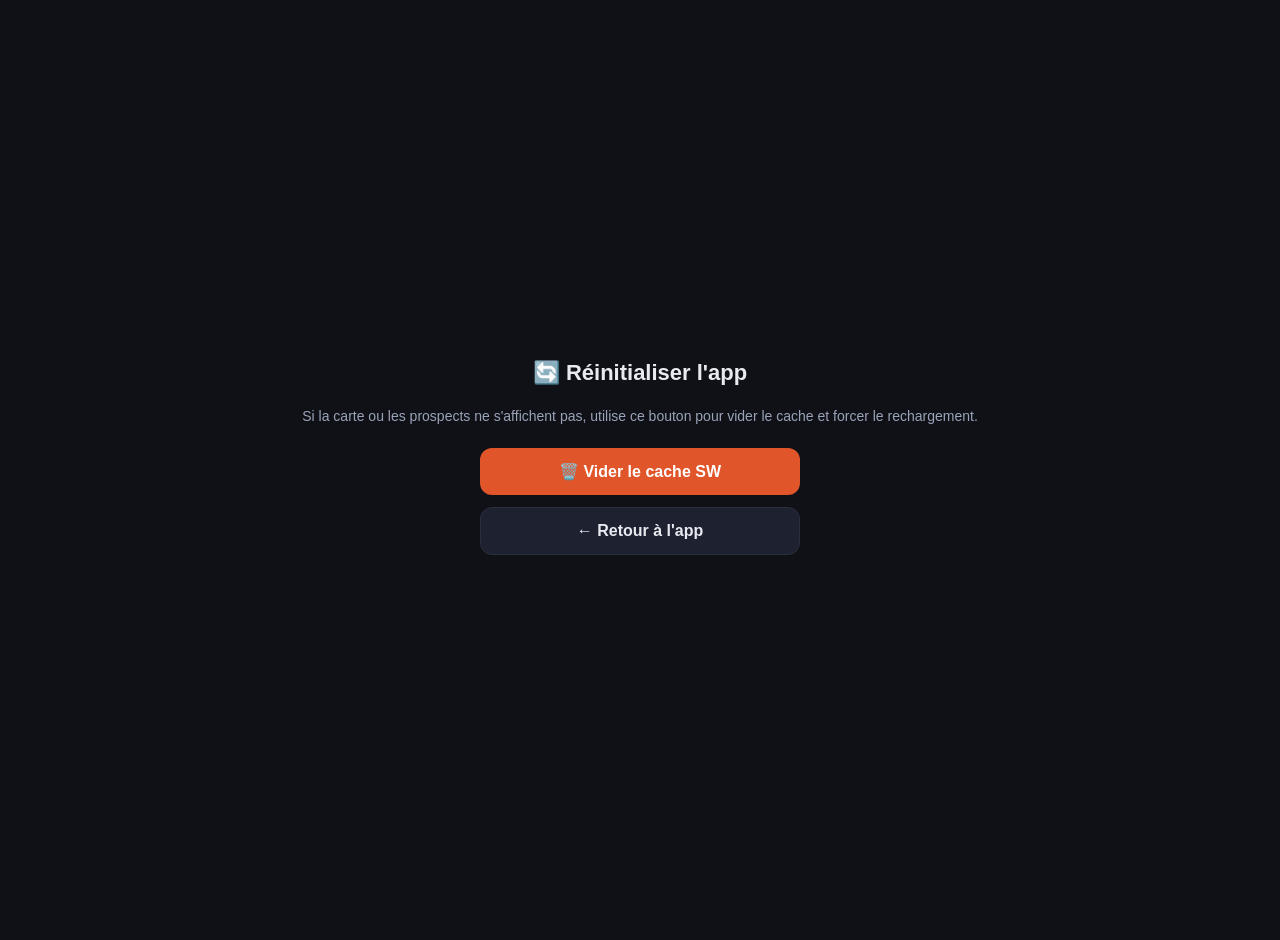
==== clear.html @ 35645975 "fix: SW v7 network-first sur index.html — résout cache stale mobile + page clear.html" ====
<!DOCTYPE html>
<html lang="fr">
<head>
<meta charset="UTF-8">
<meta name="viewport" content="width=device-width, initial-scale=1">
<title>Réinitialiser l'app</title>
<style>
  body{font-family:Inter,Arial,sans-serif;background:#0f1117;color:#e8eaf0;display:flex;flex-direction:column;align-items:center;justify-content:center;min-height:100vh;margin:0;padding:20px;text-align:center}
  h1{font-size:22px;font-weight:900;margin-bottom:8px}
  p{color:#9ba3b8;font-size:14px;margin-bottom:24px}
  .btn{background:#e0552a;color:#fff;border:none;border-radius:12px;padding:14px 32px;font-size:16px;font-weight:700;cursor:pointer;width:100%;max-width:320px;margin-bottom:12px}
  .btn2{background:#1d2130;color:#e8eaf0;border:1px solid #2a2f3e;border-radius:12px;padding:14px 32px;font-size:16px;font-weight:700;cursor:pointer;width:100%;max-width:320px}
  .status{margin-top:20px;font-size:13px;color:#0ea5a0;min-height:20px}
</style>
</head>
<body>
<h1>🔄 Réinitialiser l'app</h1>
<p>Si la carte ou les prospects ne s'affichent pas, utilise ce bouton pour vider le cache et forcer le rechargement.</p>
<button class="btn" onclick="clearAll()">🗑️ Vider le cache SW</button>
<button class="btn2" onclick="location.href='/boitage-13/'">← Retour à l'app</button>
<div class="status" id="st"></div>
<script>
async function clearAll(){
  const st = document.getElementById('st');
  st.textContent = '⏳ Suppression des caches…';
  try {
    // Dérégistrer tous les SW
    if('serviceWorker' in navigator){
      const regs = await navigator.serviceWorker.getRegistrations();
      await Promise.all(regs.map(r => r.unregister()));
      st.textContent = '✓ ' + regs.length + ' Service Worker(s) supprimé(s)';
    }
    // Vider tous les caches
    const keys = await caches.keys();
    await Promise.all(keys.map(k => caches.delete(k)));
    st.textContent += ' | ✓ ' + keys.length + ' cache(s) vidé(s)';
    
    setTimeout(() => {
      st.textContent += ' | Rechargement…';
      // Forcer rechargement depuis le réseau
      location.href = '/boitage-13/?nocache=' + Date.now();
    }, 1500);
  } catch(e) {
    st.textContent = '⚠️ Erreur: ' + e.message;
  }
}
</script>
</body>
</html>
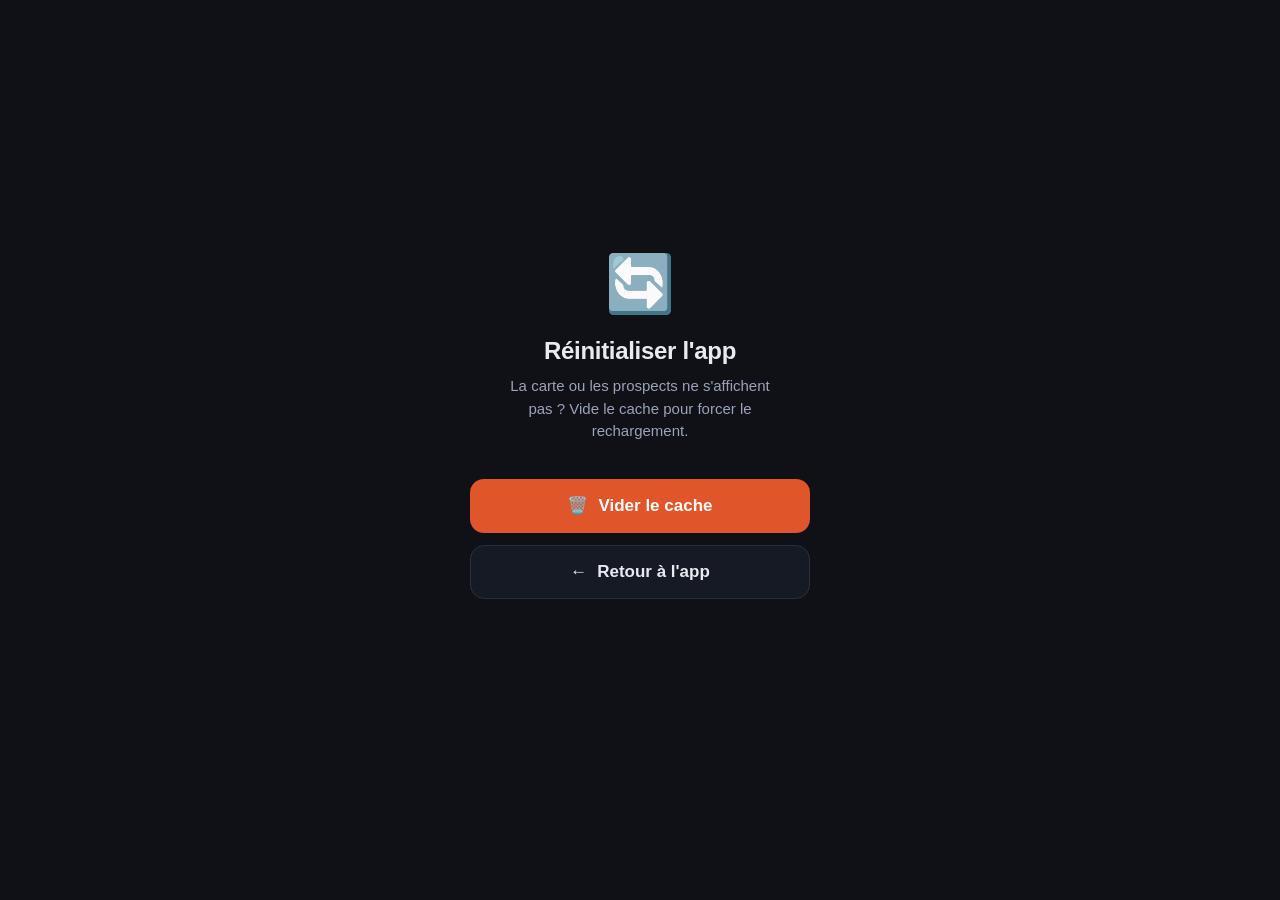
==== commit 3cd39274: "fix: clear.html optimisé iPhone — safe-area, touch targets 54px, spinner, design dark" ====
--- a/clear.html
+++ b/clear.html
@@ -2,46 +2,144 @@
 <html lang="fr">
 <head>
 <meta charset="UTF-8">
-<meta name="viewport" content="width=device-width, initial-scale=1">
-<title>Réinitialiser l'app</title>
+<meta name="viewport" content="width=device-width, initial-scale=1, viewport-fit=cover">
+<meta name="apple-mobile-web-app-capable" content="yes">
+<meta name="apple-mobile-web-app-status-bar-style" content="black-translucent">
+<title>Réinitialiser</title>
 <style>
-  body{font-family:Inter,Arial,sans-serif;background:#0f1117;color:#e8eaf0;display:flex;flex-direction:column;align-items:center;justify-content:center;min-height:100vh;margin:0;padding:20px;text-align:center}
-  h1{font-size:22px;font-weight:900;margin-bottom:8px}
-  p{color:#9ba3b8;font-size:14px;margin-bottom:24px}
-  .btn{background:#e0552a;color:#fff;border:none;border-radius:12px;padding:14px 32px;font-size:16px;font-weight:700;cursor:pointer;width:100%;max-width:320px;margin-bottom:12px}
-  .btn2{background:#1d2130;color:#e8eaf0;border:1px solid #2a2f3e;border-radius:12px;padding:14px 32px;font-size:16px;font-weight:700;cursor:pointer;width:100%;max-width:320px}
-  .status{margin-top:20px;font-size:13px;color:#0ea5a0;min-height:20px}
+  :root{
+    --bg:#0f1117;--bg2:#161a24;--border:#2a2f3e;
+    --ink:#e8eaf0;--ink2:#9ba3b8;
+    --accent:#e0552a;--teal:#0ea5a0;
+  }
+  *{box-sizing:border-box;margin:0;padding:0;-webkit-tap-highlight-color:transparent}
+  html,body{height:100%;background:var(--bg)}
+  body{
+    font-family:-apple-system,Inter,Arial,sans-serif;
+    color:var(--ink);
+    display:flex;flex-direction:column;
+    align-items:center;justify-content:center;
+    padding:24px 20px;
+    padding-top:calc(24px + env(safe-area-inset-top));
+    padding-bottom:calc(24px + env(safe-area-inset-bottom));
+    text-align:center;
+    min-height:100vh;
+  }
+
+  .icon{font-size:56px;margin-bottom:20px;display:block}
+
+  h1{
+    font-size:24px;font-weight:900;
+    margin-bottom:10px;letter-spacing:-0.3px;
+  }
+  p{
+    color:var(--ink2);font-size:15px;line-height:1.5;
+    margin-bottom:36px;max-width:300px;
+  }
+
+  .btn{
+    background:var(--accent);color:#fff;
+    border:none;border-radius:14px;
+    padding:16px 24px;
+    font-size:17px;font-weight:700;
+    cursor:pointer;
+    width:100%;max-width:340px;
+    margin-bottom:12px;
+    display:flex;align-items:center;justify-content:center;gap:10px;
+    -webkit-appearance:none;
+    transition:opacity .15s;
+    min-height:54px;
+  }
+  .btn:active{opacity:.75}
+
+  .btn2{
+    background:var(--bg2);color:var(--ink);
+    border:1px solid var(--border);
+    border-radius:14px;
+    padding:16px 24px;
+    font-size:17px;font-weight:600;
+    cursor:pointer;
+    width:100%;max-width:340px;
+    display:flex;align-items:center;justify-content:center;gap:10px;
+    -webkit-appearance:none;
+    transition:opacity .15s;
+    min-height:54px;
+  }
+  .btn2:active{opacity:.75}
+
+  .status{
+    margin-top:28px;
+    font-size:14px;color:var(--teal);
+    min-height:22px;font-weight:600;
+    max-width:320px;line-height:1.4;
+  }
+  .status.err{color:#ff6b6b}
+
+  /* spinner */
+  @keyframes spin{to{transform:rotate(360deg)}}
+  .spinner{
+    display:inline-block;width:18px;height:18px;
+    border:2px solid rgba(255,255,255,.3);
+    border-top-color:#fff;
+    border-radius:50%;
+    animation:spin .7s linear infinite;
+    flex-shrink:0;
+  }
 </style>
 </head>
 <body>
-<h1>🔄 Réinitialiser l'app</h1>
-<p>Si la carte ou les prospects ne s'affichent pas, utilise ce bouton pour vider le cache et forcer le rechargement.</p>
-<button class="btn" onclick="clearAll()">🗑️ Vider le cache SW</button>
-<button class="btn2" onclick="location.href='/boitage-13/'">← Retour à l'app</button>
+
+<span class="icon">🔄</span>
+<h1>Réinitialiser l'app</h1>
+<p>La carte ou les prospects ne s'affichent pas&nbsp;? Vide le cache pour forcer le rechargement.</p>
+
+<button class="btn" id="btnClear" onclick="clearAll()">
+  <span>🗑️</span><span>Vider le cache</span>
+</button>
+<button class="btn2" onclick="location.href='/boitage-13/'">
+  <span>←</span><span>Retour à l'app</span>
+</button>
+
 <div class="status" id="st"></div>
+
 <script>
 async function clearAll(){
   const st = document.getElementById('st');
-  st.textContent = '⏳ Suppression des caches…';
+  const btn = document.getElementById('btnClear');
+
+  btn.innerHTML = '<span class="spinner"></span><span>Nettoyage…</span>';
+  btn.disabled = true;
+  st.className = 'status';
+  st.textContent = '';
+
   try {
-    // Dérégistrer tous les SW
+    let swCount = 0, cacheCount = 0;
+
     if('serviceWorker' in navigator){
       const regs = await navigator.serviceWorker.getRegistrations();
       await Promise.all(regs.map(r => r.unregister()));
-      st.textContent = '✓ ' + regs.length + ' Service Worker(s) supprimé(s)';
+      swCount = regs.length;
     }
-    // Vider tous les caches
-    const keys = await caches.keys();
-    await Promise.all(keys.map(k => caches.delete(k)));
-    st.textContent += ' | ✓ ' + keys.length + ' cache(s) vidé(s)';
-    
+
+    if('caches' in window){
+      const keys = await caches.keys();
+      await Promise.all(keys.map(k => caches.delete(k)));
+      cacheCount = keys.length;
+    }
+
+    st.textContent = '✓ ' + swCount + ' SW supprimé(s) · ' + cacheCount + ' cache(s) vidé(s)';
+
+    btn.innerHTML = '<span>✅</span><span>Rechargement…</span>';
+
     setTimeout(() => {
-      st.textContent += ' | Rechargement…';
-      // Forcer rechargement depuis le réseau
-      location.href = '/boitage-13/?nocache=' + Date.now();
-    }, 1500);
-  } catch(e) {
-    st.textContent = '⚠️ Erreur: ' + e.message;
+      location.href = '/boitage-13/?t=' + Date.now();
+    }, 1200);
+
+  } catch(e){
+    st.className = 'status err';
+    st.textContent = '⚠️ ' + e.message;
+    btn.innerHTML = '<span>🗑️</span><span>Réessayer</span>';
+    btn.disabled = false;
   }
 }
 </script>
